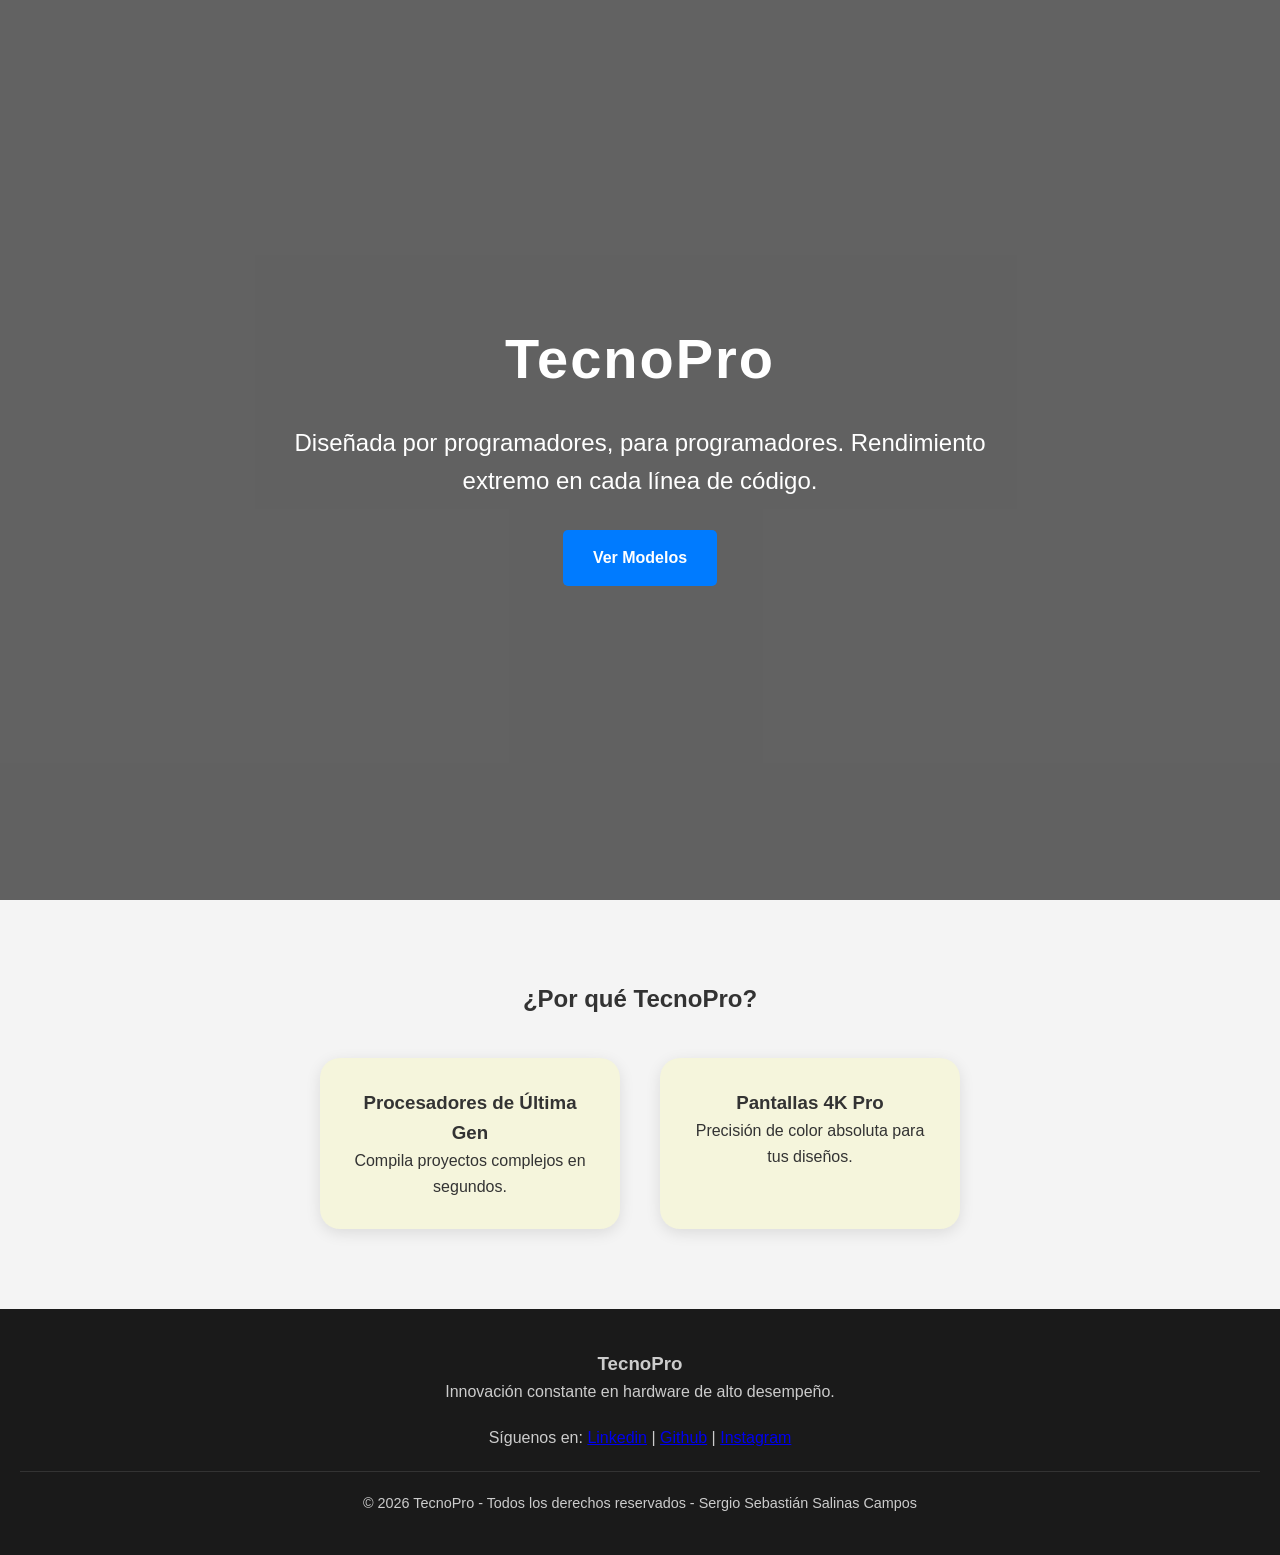
==== index.html @ bdcdfeb3 "mi primera landing page" ====
<!DOCTYPE html>
<html lang="es">
<head>
    <meta charset="UTF-8">
    <meta name="viewport" content="width=device-width, initial-scale=1.0">
    <title>TechPro | Potencia para Desarrolladores</title>
    <link rel="stylesheet" href="assets/css/style.css">
</head>
<body>

    <!-- seccion hero o seccion principal -->
    <header class="header-principal"> 
        <div class="overlay">
            <div class="header-contenido">
                <h1 class="titulo-principal">TecnoPro</h1>
                <p class="mensaje-llamativo">Diseñada por programadores, para programadores. Rendimiento extremo en cada línea de código.</p>
                <a href="productos.html" class="boton-modelos">Ver Modelos</a>
            </div>
        </div>
    </header>

    <main class="contenido">
        <section id="productos" class="caracteristicas">
            <h2>¿Por qué TecnoPro?</h2>
            <div class="apartado-caracteristicas">
                <div class="caracteristica">
                    <h3>Procesadores de Última Gen</h3>
                    <p>Compila proyectos complejos en segundos.</p>
                </div>
                <div class="caracteristica">
                    <h3>Pantallas 4K Pro</h3>
                    <p>Precisión de color absoluta para tus diseños.</p>
                </div>
            </div>
        </section>
    </main>

    <footer class="footer">
        <div class="footer-contenedor">
            <div class="footer-info">
                <h3>TecnoPro</h3>
                <p>Innovación constante en hardware de alto desempeño.</p>
            </div>
            <div class="footer-social">
                <p>Síguenos en: <a href="www.linkedin.com/in/sergiosalinasc/?skipRedirect=true">Linkedin</a> | <a href="https://github.com/sergiosebastiansc">Github</a> | <a href="https://www.instagram.com/sergio_ssc_/?hl=es">Instagram</a> </p>
            </div>
        </div>
        <hr>
        <p class="copyright">&copy; 2026 TecnoPro - Todos los derechos reservados - Sergio Sebastián Salinas Campos</p>
    </footer>

</body>
</html>
---- assets/css/style.css ----
/* aspecto General */
* {
    margin: 0;
    padding: 0;
    box-sizing: border-box;
}

body {
    font-family: 'Segoe UI', Tahoma, Geneva, Verdana, sans-serif;
    line-height: 1.6;
    color: #333;
    background-color: #f4f4f4;
}

    

/* Sección header con Imagen de Fondo */
.header-principal {
    background-image: url('https://images.unsplash.com/photo-1517694712202-14dd9538aa97?auto=format&fit=crop&q=80&w=1920');
    background-size: cover;
    background-position: center;
    height: 100vh;
    position: relative;
    display: flex;
    align-items: center;
    justify-content: center;
    text-align: center;
    color: white;
   
}
@media (max-width: 748px) {
    .header-principal {
        background-image: url('https://images.unsplash.com/photo-1517694712202-14dd9538aa97?auto=format&fit=crop&q=80&w=800');
    }
}


/* Capa oscura para que el texto se lea bien */
.overlay {
    background-color: rgba(0, 0, 0, 0.6);
    position: absolute;
    top: 0;
    left: 0;
    width: 100%;
    height: 100%;
    display: flex;
    align-items: center;
    justify-content: center;
}

.header-contenido {
    max-width: 800px;
    padding: 20px;
}

.titulo-principal {
    font-size: 3.5rem;
    margin-bottom: 20px;
    letter-spacing: 2px;
}

.mensaje-llamativo {
    font-size: 1.5rem;
    margin-bottom: 30px;
    font-weight: 300;
}

/* Botón de productos */
.boton-modelos {
    display: inline-block;
    background-color: #007bff;
    color: white;
    padding: 15px 30px;
    text-decoration: none;
    border-radius: 5px;
    font-weight: bold;
    transition: background 0.3s;
}

.boton-modelos:hover {
    background-color: #0056b3;
}

/* Sección de Características */
.caracteristicas {
    padding: 80px 20px;
    text-align: center;
}

.apartado-caracteristicas {
    display: flex;
    justify-content: center;
    gap: 40px;
    margin-top: 40px;
    flex-wrap: wrap;
}

.caracteristica {
    background: beige;
    padding: 30px;
    border-radius: 20px;
    width: 300px;
    box-shadow: 0 4px 15px rgba(0,0,0,0.1);
}

/* Footer */
.footer {
    background-color: #1a1a1a;
    color: #ccc;
    padding: 40px 20px;
    text-align: center;
}

.footer-contenedor {
    display: flex;
    flex-direction: column;
    gap: 20px;
    margin-bottom: 20px;
}

.footer hr {
    border: 0;
    border-top: 1px solid #333;
    margin: 20px 0;
}

.copyright {
    font-size: 0.9rem;
}
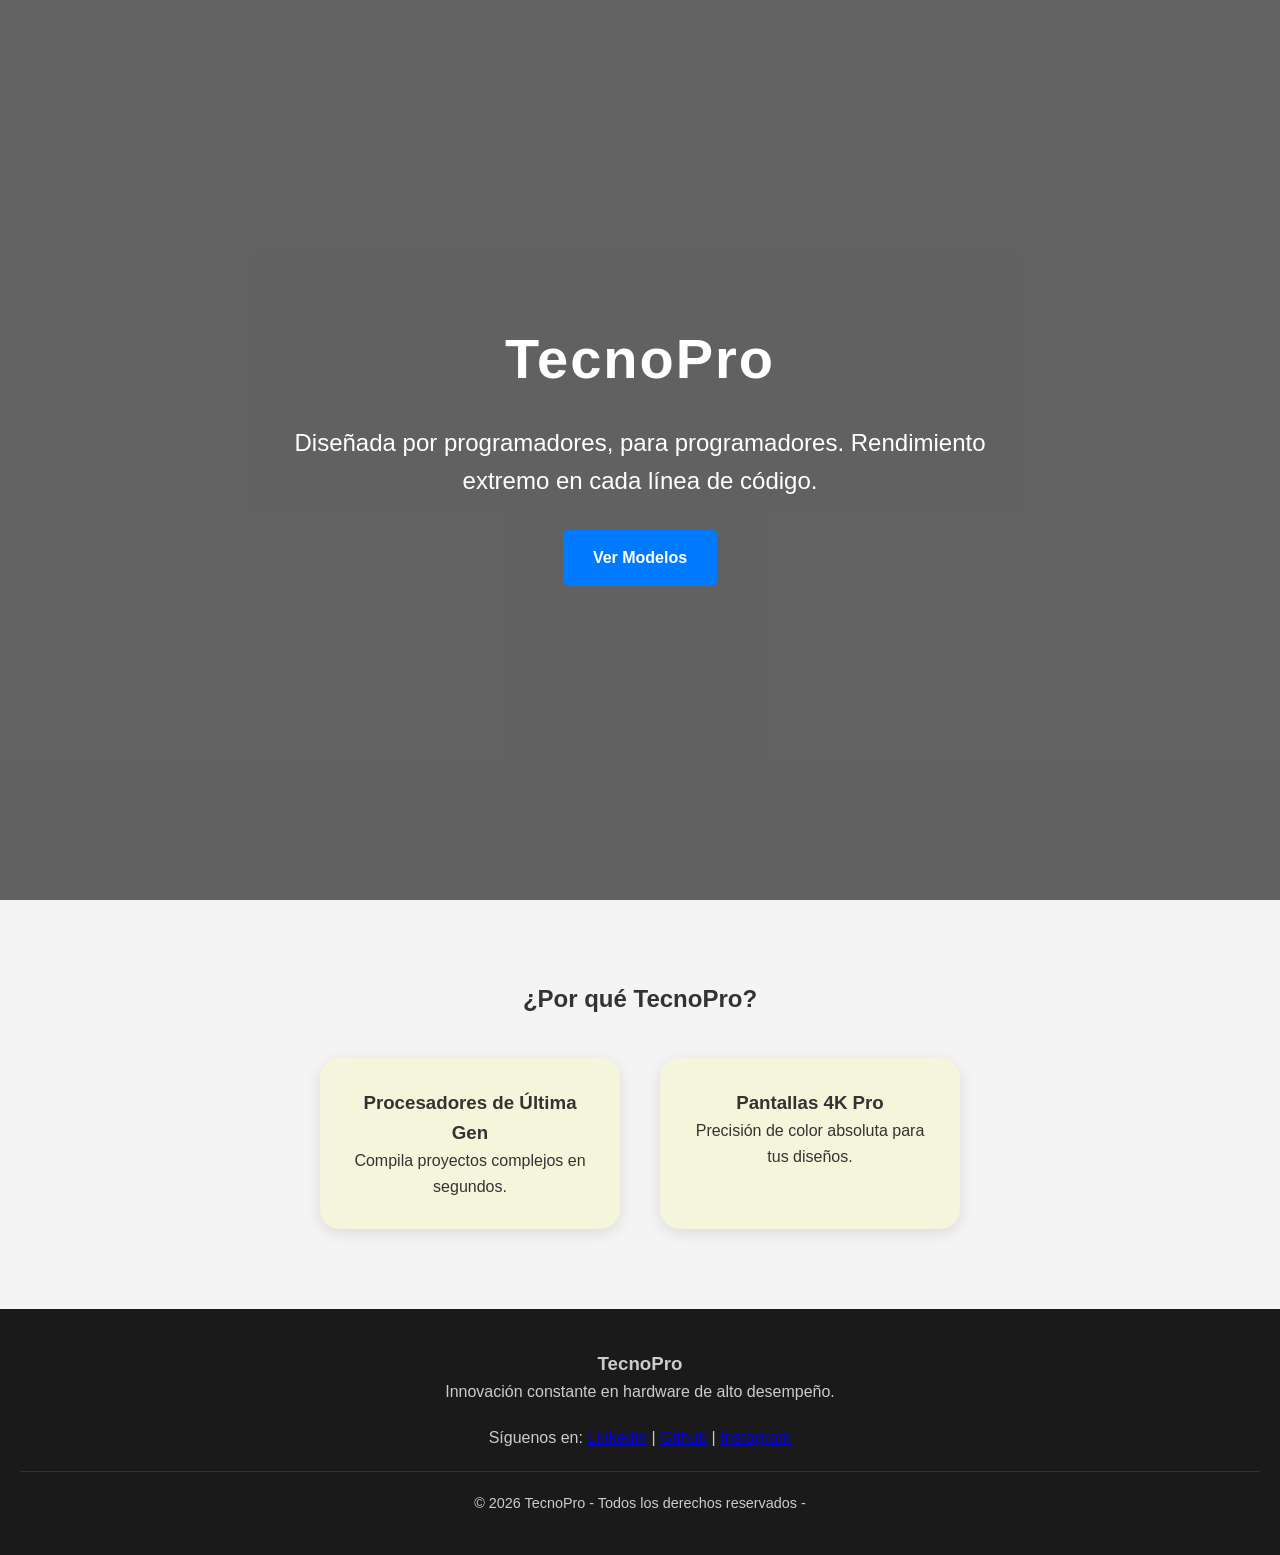
==== commit 46c20c32: "correccionl" ====
--- a/index.html
+++ b/index.html
@@ -8,7 +8,7 @@
 </head>
 <body>
 
-    <!-- seccion hero o seccion principal -->
+    <!-- seccion hero o seccion principal . -->
     <header class="header-principal"> 
         <div class="overlay">
             <div class="header-contenido">
@@ -46,8 +46,8 @@
             </div>
         </div>
         <hr>
-        <p class="copyright">&copy; 2026 TecnoPro - Todos los derechos reservados - Sergio Sebastián Salinas Campos</p>
+        <p class="copyright">&copy; 2026 TecnoPro - Todos los derechos reservados -</p>
     </footer>
 
 </body>
-</html>+</html>
--- a/assets/css/style.css
+++ b/assets/css/style.css
@@ -14,7 +14,7 @@
 
     
 
-/* Sección header con Imagen de Fondo */
+/* Sección header con Imagen */
 .header-principal {
     background-image: url('https://images.unsplash.com/photo-1517694712202-14dd9538aa97?auto=format&fit=crop&q=80&w=1920');
     background-size: cover;
